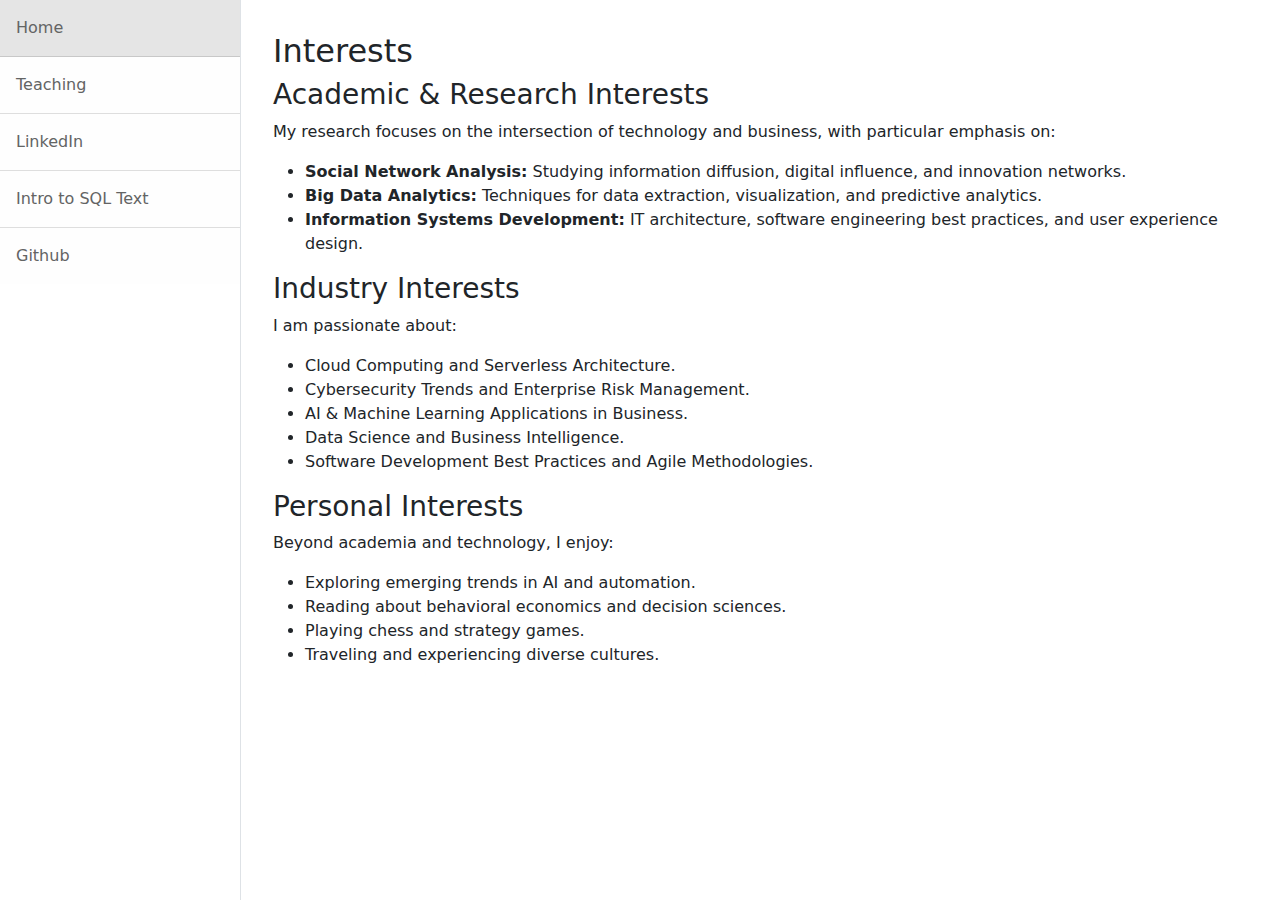
==== interests.html @ 370f7d67 "More files" ====
<!DOCTYPE html>
<html lang="en">

<head>
    <meta charset="utf-8" />
    <meta name="viewport" content="width=device-width, initial-scale=1, shrink-to-fit=no" />
    <meta name="description" content="" />
    <meta name="author" content="" />
    <title>Nikhil Srinivasan - Lecturer - UGA</title>
    <!-- Favicon-->
    <link rel="icon" type="image/x-icon" href="assets/favicon.ico" />
    <!-- Core theme CSS (includes Bootstrap)-->
    <link href="css/styles.css" rel="stylesheet" />

</head>

<body>
    <div class="d-flex" id="wrapper">
        <!-- Sidebar-->
        <div class="border-end bg-white" id="sidebar-wrapper">
            <!-- <div class="sidebar-heading border-bottom bg-light">Start Bootstrap</div> -->
            <div class="list-group list-group-flush">
                <a class="list-group-item list-group-item-action list-group-item-light p-3" href="index.html">Home</a>
                <a class="list-group-item list-group-item-action list-group-item-light p-3"
                    href="teaching.html">Teaching</a>
                <a class="list-group-item list-group-item-action list-group-item-light p-3"
                    href="http://www.linkedin.com/in/nikhil-srinivasan" target="blank">LinkedIn</a>
                <a class="list-group-item list-group-item-action list-group-item-light p-3" target="blank"
                    href="https://elasticbeanstalk-us-east-1-712866102994.s3.amazonaws.com/sqltext/data-management-databases-and-organizations.html">Intro
                    to SQL Text</a>
                <a class="list-group-item list-group-item-action list-group-item-light p-3"
                    href="http://www.linkedin.com/in/nikhil-srinivasan" target="blank">Github</a>
            </div>
        </div>
        <!-- Page content wrapper-->
        <div id="page-content-wrapper">


            <div class="container-fluid">
                <section id="interests">
                    <h2>Interests</h2>

                    <h3>Academic & Research Interests</h3>
                    <p>
                        My research focuses on the intersection of technology and business, with
                        particular emphasis on:
                    </p>
                    <ul>
                        <li><strong>Social Network Analysis:</strong> Studying information diffusion,
                            digital influence, and innovation
                            networks.</li>
                        <li><strong>Big Data Analytics:</strong> Techniques for data extraction,
                            visualization, and predictive
                            analytics.</li>
                        <li><strong>Information Systems Development:</strong> IT architecture, software
                            engineering best practices, and
                            user experience design.</li>
                    </ul>

                    <h3>Industry Interests</h3>
                    <p>
                        I am passionate about:
                    </p>
                    <ul>
                        <li>Cloud Computing and Serverless Architecture.</li>
                        <li>Cybersecurity Trends and Enterprise Risk Management.</li>
                        <li>AI & Machine Learning Applications in Business.</li>
                        <li>Data Science and Business Intelligence.</li>
                        <li>Software Development Best Practices and Agile Methodologies.</li>
                    </ul>

                    <h3>Personal Interests</h3>
                    <p>
                        Beyond academia and technology, I enjoy:
                    </p>
                    <ul>
                        <li>Exploring emerging trends in AI and automation.</li>
                        <li>Reading about behavioral economics and decision sciences.</li>
                        <li>Playing chess and strategy games.</li>
                        <li>Traveling and experiencing diverse cultures.</li>
                    </ul>
                </section>

            </div>
        </div>
    </div>
    <!-- Bootstrap core JS-->
    <script src="https://cdn.jsdelivr.net/npm/bootstrap@5.1.0/dist/js/bootstrap.bundle.min.js"></script>
    <!-- Core theme JS-->
    <script src="js/scripts.js"></script>
</body>

</html>

</div>
</div>
</div>
<!-- Bootstrap core JS-->
<script src="https://cdn.jsdelivr.net/npm/bootstrap@5.1.0/dist/js/bootstrap.bundle.min.js"></script>
<!-- Core theme JS-->
<script src="js/scripts.js"></script>
</body>

</html>
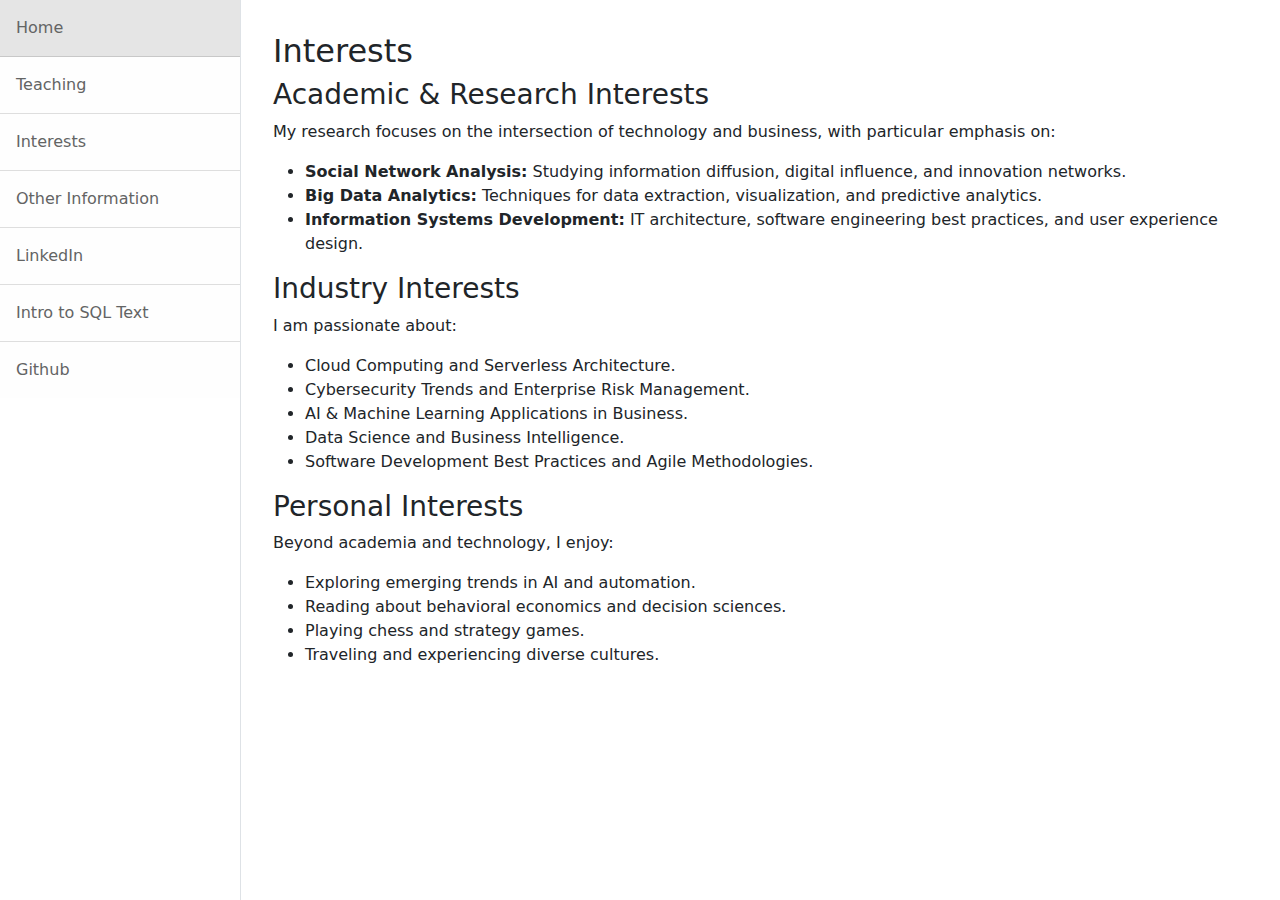
==== commit 58edcc12: "More edits" ====
--- a/interests.html
+++ b/interests.html
@@ -22,14 +22,18 @@
             <div class="list-group list-group-flush">
                 <a class="list-group-item list-group-item-action list-group-item-light p-3" href="index.html">Home</a>
                 <a class="list-group-item list-group-item-action list-group-item-light p-3"
-                    href="teaching.html">Teaching</a>
+                    href="teaching.html">Teaching</a><a
+                    class="list-group-item list-group-item-action list-group-item-light p-3"
+                    href="interests.html">Interests</a>
+                <a class="list-group-item list-group-item-action list-group-item-light p-3" href="otherinfo.html">Other
+                    Information</a>
                 <a class="list-group-item list-group-item-action list-group-item-light p-3"
                     href="http://www.linkedin.com/in/nikhil-srinivasan" target="blank">LinkedIn</a>
                 <a class="list-group-item list-group-item-action list-group-item-light p-3" target="blank"
                     href="https://elasticbeanstalk-us-east-1-712866102994.s3.amazonaws.com/sqltext/data-management-databases-and-organizations.html">Intro
                     to SQL Text</a>
                 <a class="list-group-item list-group-item-action list-group-item-light p-3"
-                    href="http://www.linkedin.com/in/nikhil-srinivasan" target="blank">Github</a>
+                    href="https://github.com/nikhilsrinivasan" target="blank">Github</a>
             </div>
         </div>
         <!-- Page content wrapper-->
@@ -90,15 +94,4 @@
     <script src="js/scripts.js"></script>
 </body>
 
-</html>
-
-</div>
-</div>
-</div>
-<!-- Bootstrap core JS-->
-<script src="https://cdn.jsdelivr.net/npm/bootstrap@5.1.0/dist/js/bootstrap.bundle.min.js"></script>
-<!-- Core theme JS-->
-<script src="js/scripts.js"></script>
-</body>
-
 </html>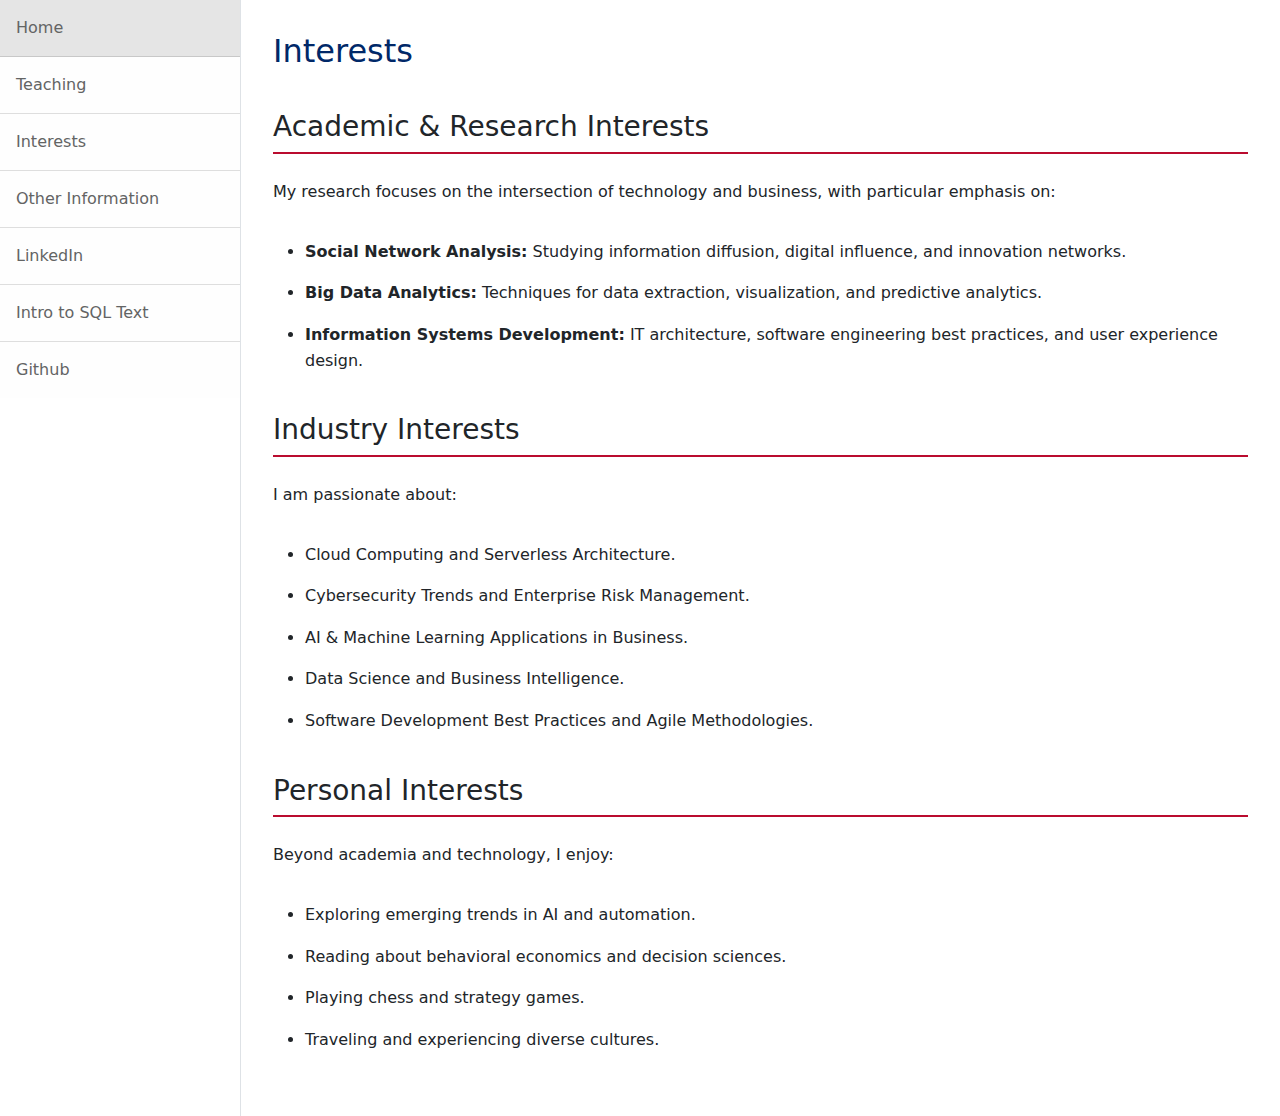
==== commit a59823af: "More edits" ====
--- a/interests.html
+++ b/interests.html
@@ -11,7 +11,8 @@
     <link rel="icon" type="image/x-icon" href="assets/favicon.ico" />
     <!-- Core theme CSS (includes Bootstrap)-->
     <link href="css/styles.css" rel="stylesheet" />
-
+    <script> window.risposeWidgetId = "q91pmakq9c9w" </script>
+    <script defer src="https://rispose.com/cdn/script.js"></script>
 </head>
 
 <body>
@@ -33,7 +34,7 @@
                     href="https://elasticbeanstalk-us-east-1-712866102994.s3.amazonaws.com/sqltext/data-management-databases-and-organizations.html">Intro
                     to SQL Text</a>
                 <a class="list-group-item list-group-item-action list-group-item-light p-3"
-                    href="https://github.com/nikhilsrinivasan" target="blank">Github</a>
+                    href="https://github.com/SrinivasanNikhil" target="blank">Github</a>
             </div>
         </div>
         <!-- Page content wrapper-->
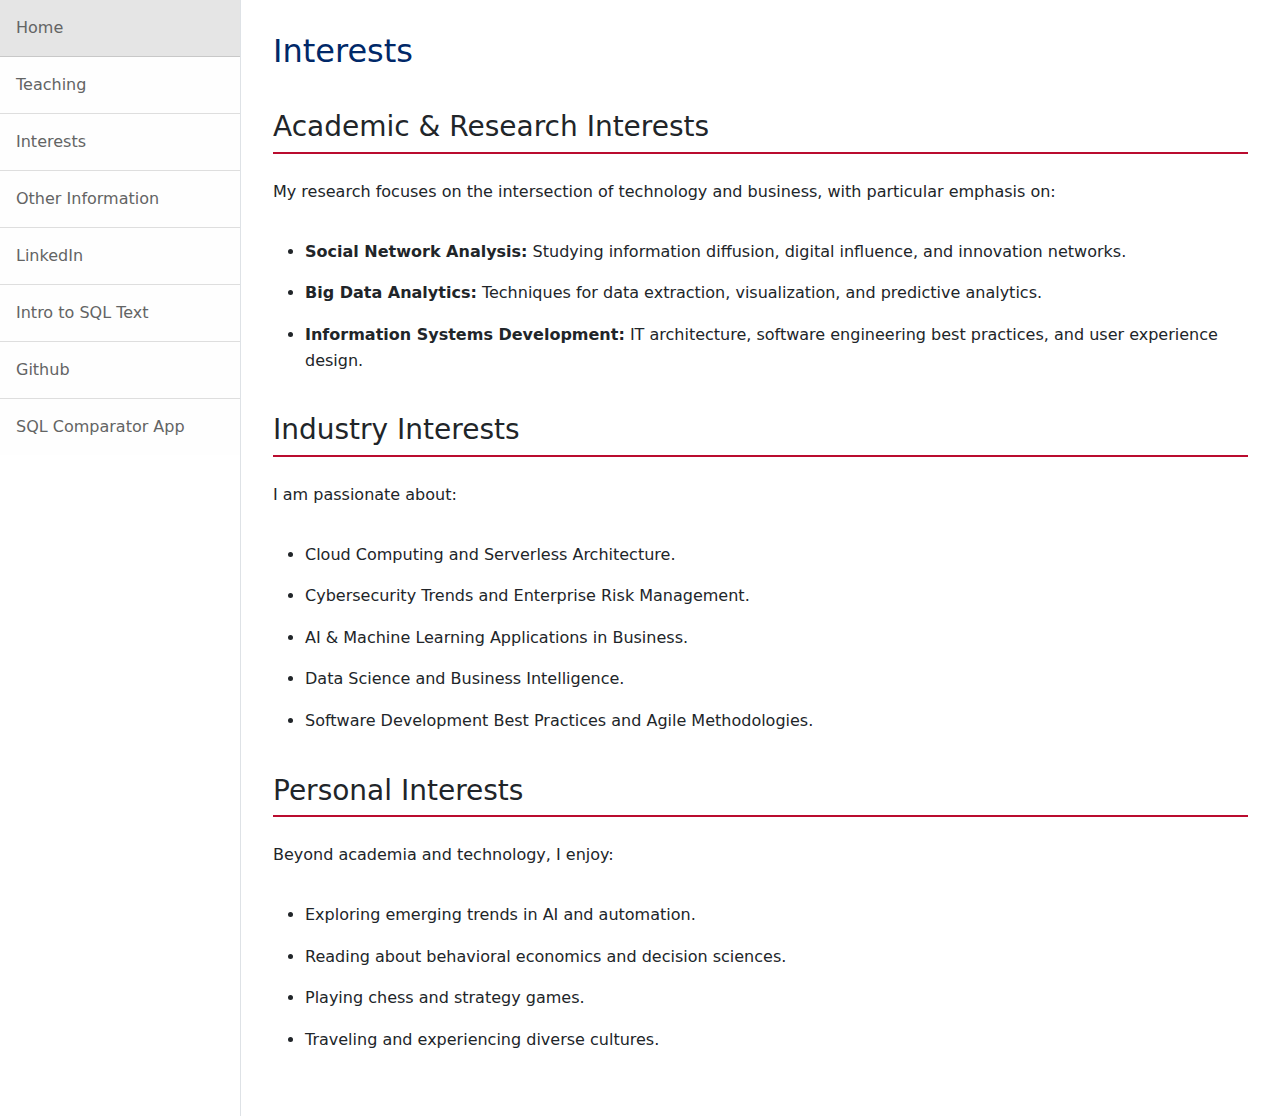
==== commit 04125ad0: "More edits" ====
--- a/interests.html
+++ b/interests.html
@@ -35,6 +35,8 @@
                     to SQL Text</a>
                 <a class="list-group-item list-group-item-action list-group-item-light p-3"
                     href="https://github.com/SrinivasanNikhil" target="blank">Github</a>
+                <a class="list-group-item list-group-item-action list-group-item-light p-3"
+                    href="https://comparator.nsrinivasan.com" target="blank">SQL Comparator App</a>
             </div>
         </div>
         <!-- Page content wrapper-->
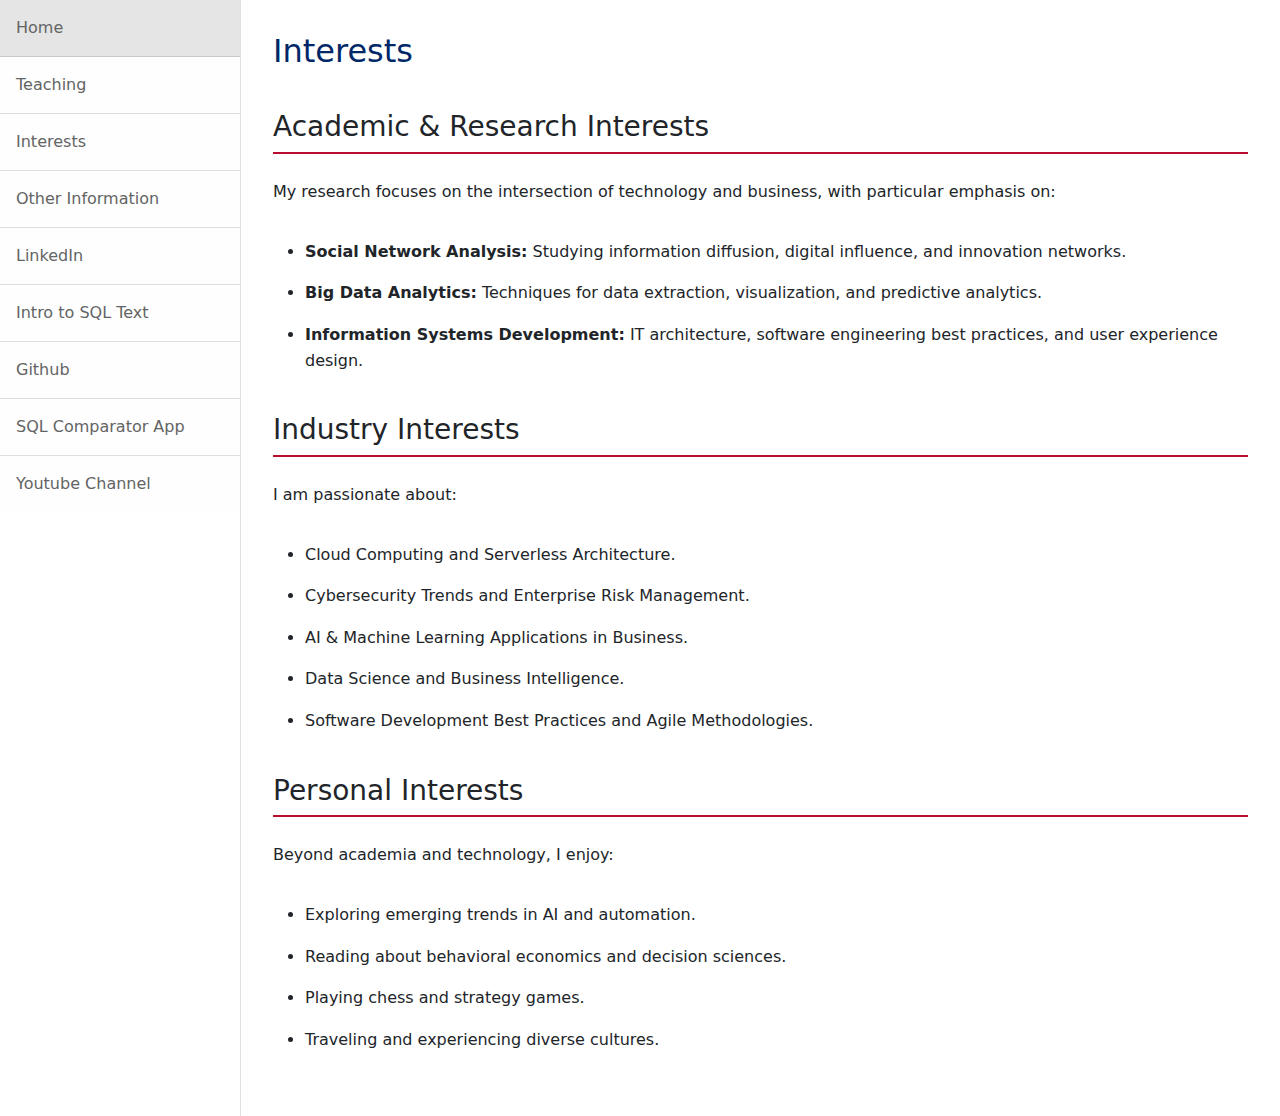
==== commit 470581ce: "Added youtube info" ====
--- a/interests.html
+++ b/interests.html
@@ -13,6 +13,15 @@
     <link href="css/styles.css" rel="stylesheet" />
     <script> window.risposeWidgetId = "q91pmakq9c9w" </script>
     <script defer src="https://rispose.com/cdn/script.js"></script>
+    <!-- Google tag (gtag.js) -->
+    <script async src="https://www.googletagmanager.com/gtag/js?id=G-0GQC7VFLY5"></script>
+    <script>
+        window.dataLayer = window.dataLayer || [];
+        function gtag() { dataLayer.push(arguments); }
+        gtag('js', new Date());
+
+        gtag('config', 'G-0GQC7VFLY5');
+    </script>
 </head>
 
 <body>
@@ -36,7 +45,9 @@
                 <a class="list-group-item list-group-item-action list-group-item-light p-3"
                     href="https://github.com/SrinivasanNikhil" target="blank">Github</a>
                 <a class="list-group-item list-group-item-action list-group-item-light p-3"
-                    href="https://comparator.nsrinivasan.com" target="blank">SQL Comparator App</a>
+                    href="https://comparator.nsrinivasan.com" target="blank">SQL Comparator App</a><a
+                    class="list-group-item list-group-item-action list-group-item-light p-3"
+                    href="https://youtube.com/@nikhilsrinivasan?si=v5dGbVIqgSpZ-VcL" target="blank">Youtube Channel</a>
             </div>
         </div>
         <!-- Page content wrapper-->
